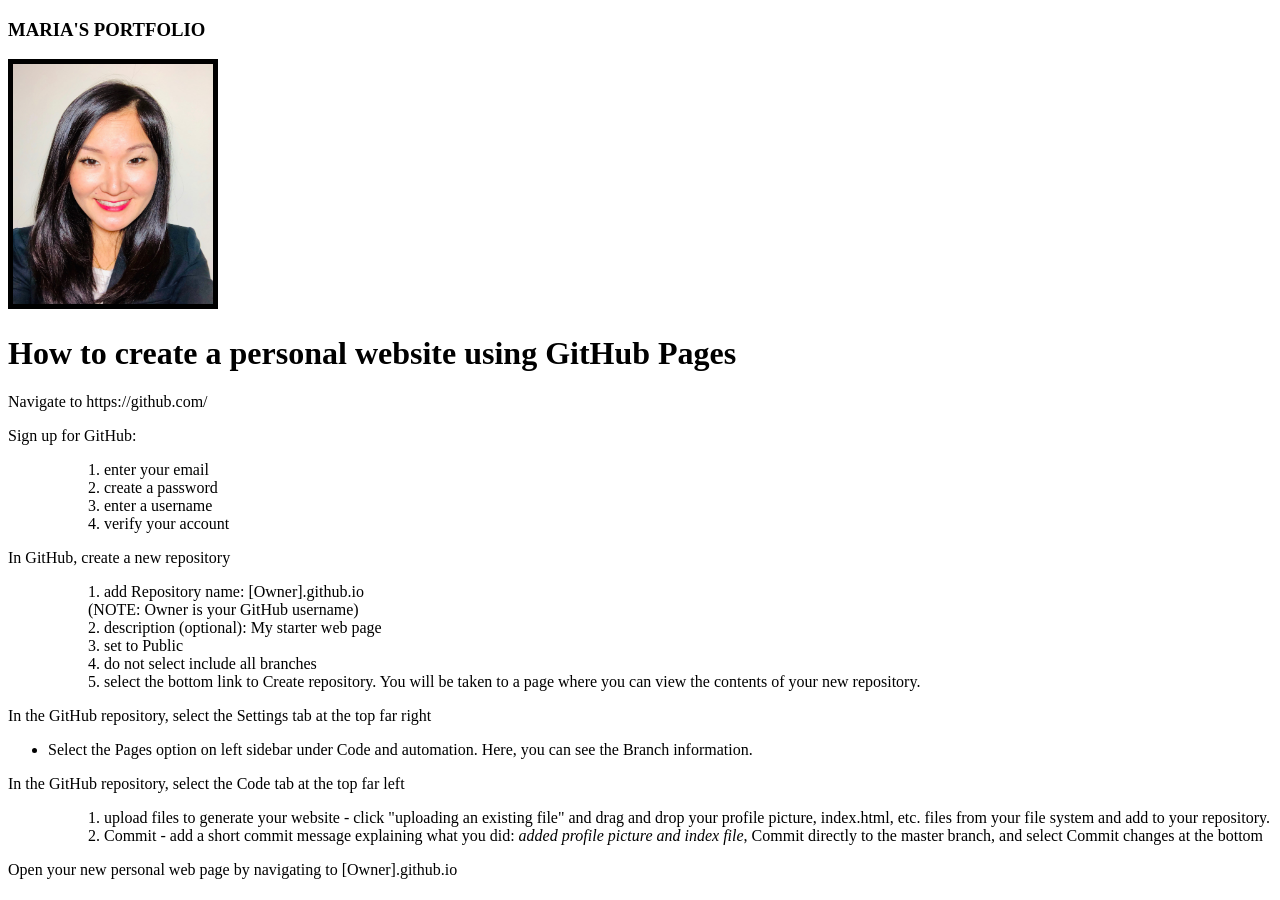
==== index.html @ 752336d4 "Add files via upload" ====
<!DOCTYPE html>
<html lang="en">
    <head>
        <meta charset="UTF-8">
        <meta name="viewport" content="width=device-width, initial-scale=1.0">
        <title>MARIA</title>
        </head>
<body>

<h3 style="font-family: Calibri">MARIA'S PORTFOLIO</h3>
<img src="bioPic.jpg" alt="Maria's bioPic" width="200" height="240" style="border:5px solid black"/>
<h1 style="font-family: Calibri">How to create a personal website using GitHub Pages</h1>
<p style="font-family: Calibri">Navigate to https://github.com/</p>

<p style="font-family: Calibri">Sign up for GitHub:</p>
<ul style="list-style-type:disc" style="line-height:180%">
  <ol>1. enter your email</ol>
  <ol>2. create a password</ol>
  <ol>3. enter a username</ol>
  <ol>4. verify your account</ol>
</ul>

<p style="font-family: Calibri">In GitHub, create a new repository</p>
<ul style="list-style-type:disc" style="line-height:180%">
  <ol>1. 		add Repository name:  [Owner].github.io 
<br>(NOTE:  Owner is your GitHub username)</ol>
  <ol>2. description (optional):  My starter web page</ol>
  <ol>3. set to Public</ol>
  <ol>4. do not select include all branches</ol>
  <ol>5. select the bottom link to Create repository.  You will be taken to a page where you can view the contents of your new repository.</ol>
</ul>

<p style="font-family: Calibri">In the GitHub repository, select the Settings tab at the top far right</p>
<ul style="list-style-type:disc" style="line-height:180%">
  <li>Select the Pages option on left sidebar under Code and automation.  Here, you can see the Branch information.</li>
</ul>

<p style="font-family: Calibri">In the GitHub repository, select the Code tab at the top far left</p>
<ul style="list-style-type:disc" style="line-height:180%">
  <ol>1. upload files to generate your website - click "uploading an existing file" and drag and drop your profile picture, index.html, etc. files from your file system and add to your repository.</ol>
  <ol>2. Commit - add a short commit message explaining what you did:  <i>added profile picture and index file</i>, Commit directly to the master branch, and select Commit changes at the bottom</ol>

</ul>

<p>Open your new personal web page by navigating to [Owner].github.io</p>

</body>
</html>
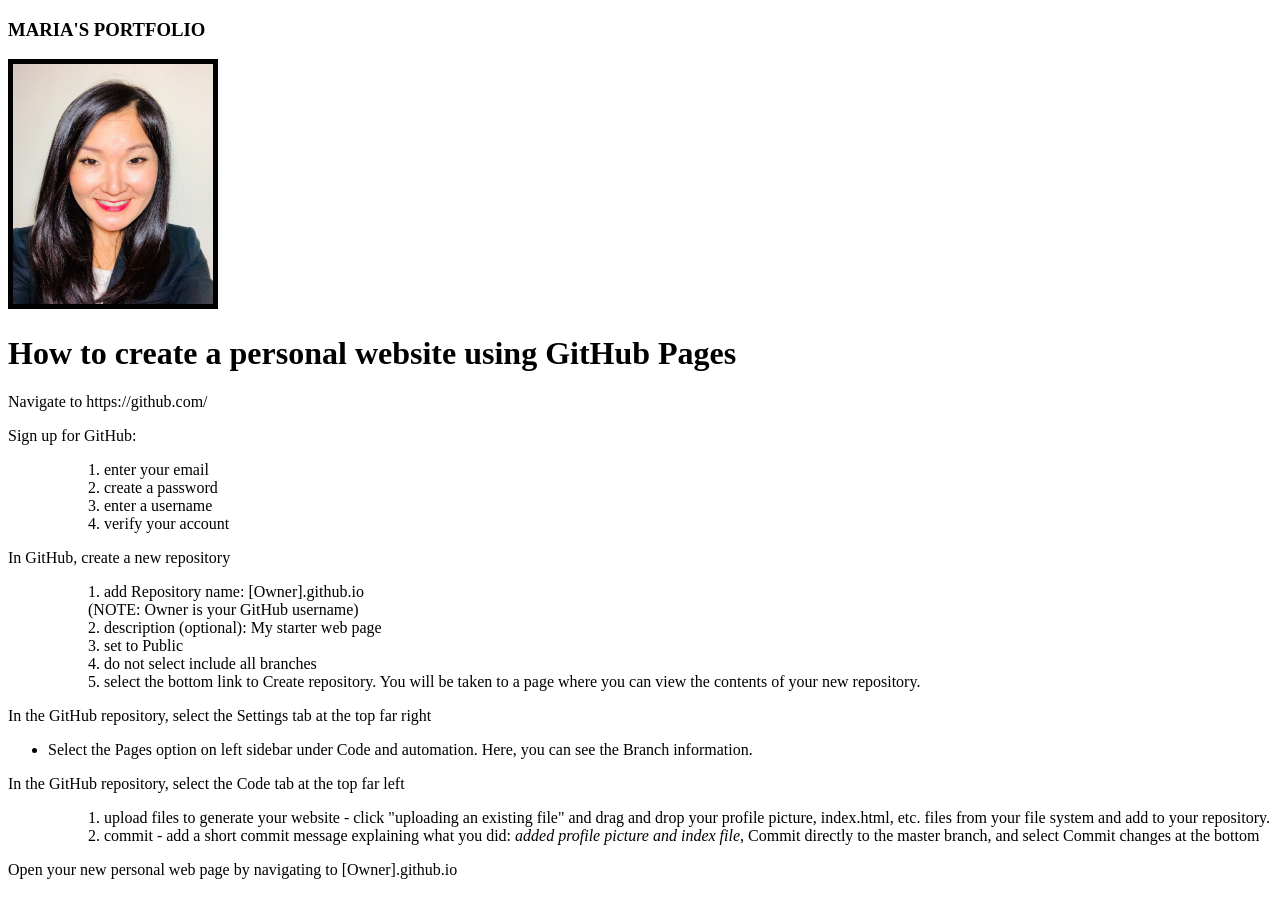
==== commit 19814265: "Add files via upload" ====
--- a/index.html
+++ b/index.html
@@ -6,11 +6,10 @@
         <title>MARIA</title>
         </head>
 <body>
-
 <h3 style="font-family: Calibri">MARIA'S PORTFOLIO</h3>
 <img src="bioPic.jpg" alt="Maria's bioPic" width="200" height="240" style="border:5px solid black"/>
 <h1 style="font-family: Calibri">How to create a personal website using GitHub Pages</h1>
-<p style="font-family: Calibri">Navigate to https://github.com/</p>
+<p style="font-family: Calibri">Navigate to <ahref="https://github.com/">https://github.com/</a></p>
 
 <p style="font-family: Calibri">Sign up for GitHub:</p>
 <ul style="list-style-type:disc" style="line-height:180%">
@@ -22,7 +21,7 @@
 
 <p style="font-family: Calibri">In GitHub, create a new repository</p>
 <ul style="list-style-type:disc" style="line-height:180%">
-  <ol>1. 		add Repository name:  [Owner].github.io 
+  <ol>1. add Repository name:  [Owner].github.io 
 <br>(NOTE:  Owner is your GitHub username)</ol>
   <ol>2. description (optional):  My starter web page</ol>
   <ol>3. set to Public</ol>
@@ -38,7 +37,7 @@
 <p style="font-family: Calibri">In the GitHub repository, select the Code tab at the top far left</p>
 <ul style="list-style-type:disc" style="line-height:180%">
   <ol>1. upload files to generate your website - click "uploading an existing file" and drag and drop your profile picture, index.html, etc. files from your file system and add to your repository.</ol>
-  <ol>2. Commit - add a short commit message explaining what you did:  <i>added profile picture and index file</i>, Commit directly to the master branch, and select Commit changes at the bottom</ol>
+  <ol>2. commit - add a short commit message explaining what you did:  <i>added profile picture and index file</i>, Commit directly to the master branch, and select Commit changes at the bottom</ol>
 
 </ul>
 
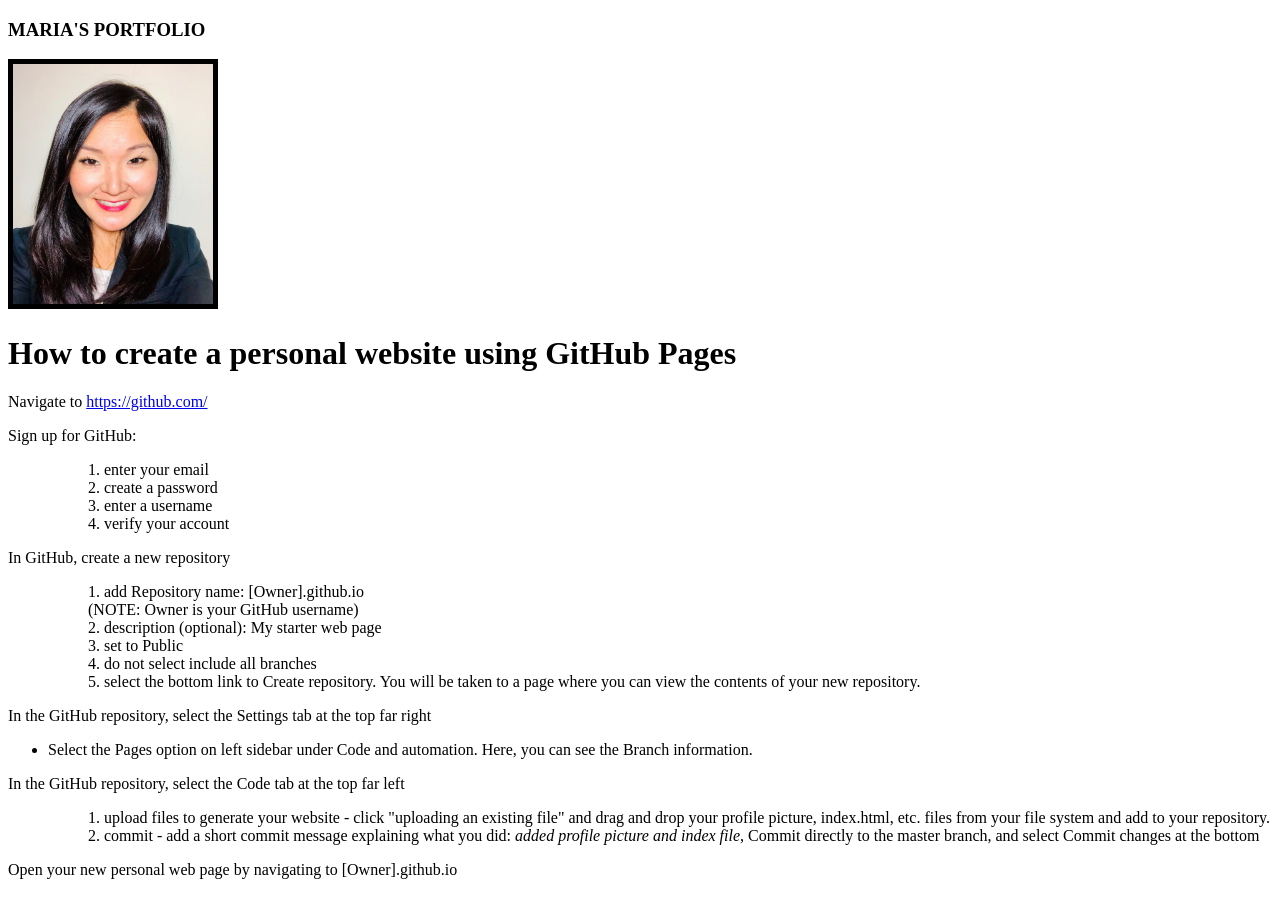
==== commit 61374b1c: "Add files via upload" ====
--- a/index.html
+++ b/index.html
@@ -9,7 +9,7 @@
 <h3 style="font-family: Calibri">MARIA'S PORTFOLIO</h3>
 <img src="bioPic.jpg" alt="Maria's bioPic" width="200" height="240" style="border:5px solid black"/>
 <h1 style="font-family: Calibri">How to create a personal website using GitHub Pages</h1>
-<p style="font-family: Calibri">Navigate to <ahref="https://github.com/">https://github.com/</a></p>
+<p style="font-family: Calibri">Navigate to <a href="https://github.com/">https://github.com/</a></p>
 
 <p style="font-family: Calibri">Sign up for GitHub:</p>
 <ul style="list-style-type:disc" style="line-height:180%">
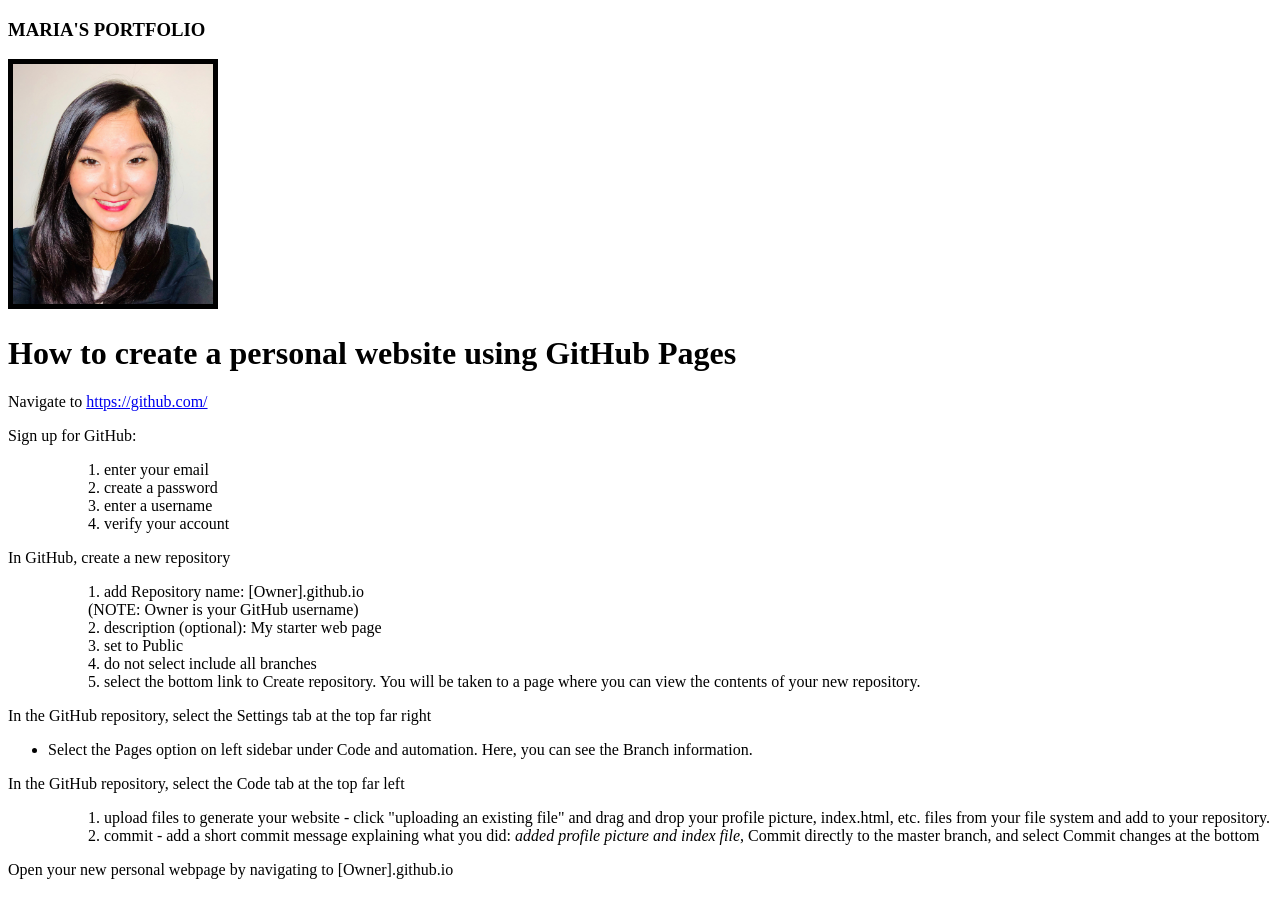
==== commit 90e4aec2: "Add files via upload" ====
--- a/index.html
+++ b/index.html
@@ -5,7 +5,7 @@
         <meta name="viewport" content="width=device-width, initial-scale=1.0">
         <title>MARIA</title>
         </head>
-<body>
+<body background-color="33475b">
 <h3 style="font-family: Calibri">MARIA'S PORTFOLIO</h3>
 <img src="bioPic.jpg" alt="Maria's bioPic" width="200" height="240" style="border:5px solid black"/>
 <h1 style="font-family: Calibri">How to create a personal website using GitHub Pages</h1>
@@ -41,7 +41,7 @@
 
 </ul>
 
-<p>Open your new personal web page by navigating to [Owner].github.io</p>
+<p>Open your new personal webpage by navigating to [Owner].github.io</p>
 
 </body>
 </html>
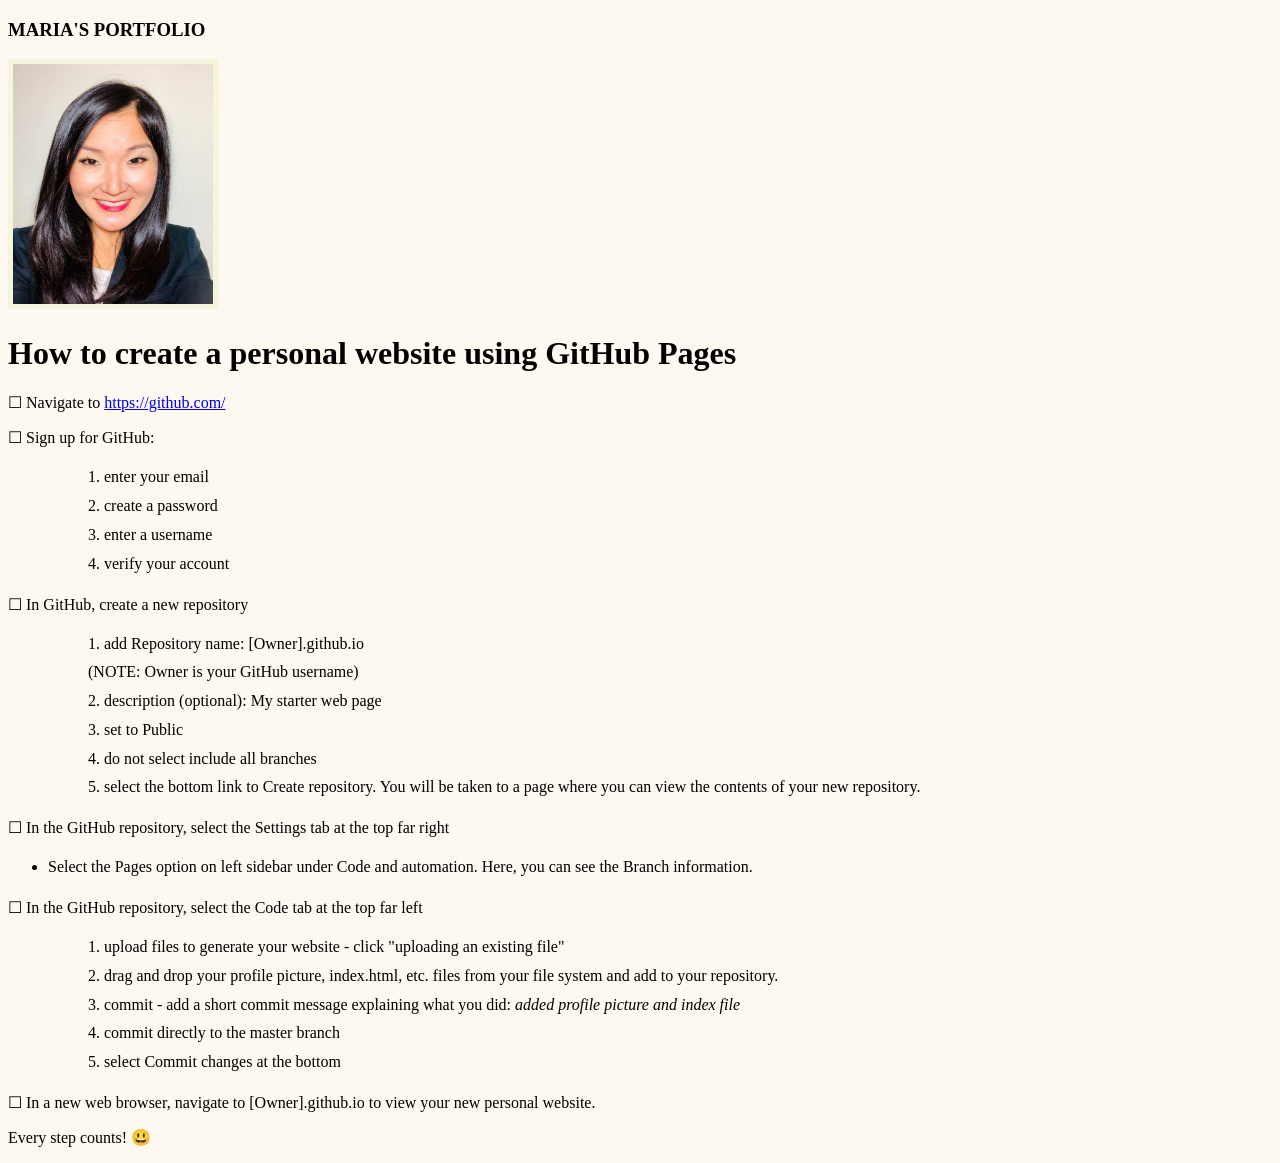
==== commit 6c8e959c: "Add files via upload" ====
--- a/index.html
+++ b/index.html
@@ -5,22 +5,23 @@
         <meta name="viewport" content="width=device-width, initial-scale=1.0">
         <title>MARIA</title>
         </head>
-<body background-color="33475b">
-<h3 style="font-family: Calibri">MARIA'S PORTFOLIO</h3>
-<img src="bioPic.jpg" alt="Maria's bioPic" width="200" height="240" style="border:5px solid black"/>
-<h1 style="font-family: Calibri">How to create a personal website using GitHub Pages</h1>
-<p style="font-family: Calibri">Navigate to <a href="https://github.com/">https://github.com/</a></p>
+<body style="background-color:#FDF8F0">
+<h3 style="font-family: WOFF">MARIA'S PORTFOLIO</h3>
+<img src="bioPic.jpg" alt="Maria's bioPic" width="200" height="240" style="border:5px solid beige"/>
+<h1 style="font-family: WOFF">How to create a personal website using GitHub Pages</h1>
 
-<p style="font-family: Calibri">Sign up for GitHub:</p>
-<ul style="list-style-type:disc" style="line-height:180%">
+<p style="font-family: WOFF">☐ Navigate to <a href="https://github.com/">https://github.com/</a></p>
+
+<p style="font-family: WOFF">☐ Sign up for GitHub:</p>
+<ul style="line-height:180%">
   <ol>1. enter your email</ol>
   <ol>2. create a password</ol>
   <ol>3. enter a username</ol>
   <ol>4. verify your account</ol>
 </ul>
 
-<p style="font-family: Calibri">In GitHub, create a new repository</p>
-<ul style="list-style-type:disc" style="line-height:180%">
+<p style="font-family: WOFF">☐ In GitHub, create a new repository</p>
+<ul style="line-height:180%">
   <ol>1. add Repository name:  [Owner].github.io 
 <br>(NOTE:  Owner is your GitHub username)</ol>
   <ol>2. description (optional):  My starter web page</ol>
@@ -29,19 +30,22 @@
   <ol>5. select the bottom link to Create repository.  You will be taken to a page where you can view the contents of your new repository.</ol>
 </ul>
 
-<p style="font-family: Calibri">In the GitHub repository, select the Settings tab at the top far right</p>
-<ul style="list-style-type:disc" style="line-height:180%">
+<p style="font-family: WOFF">☐ In the GitHub repository, select the Settings tab at the top far right</p>
+<ul style="line-height:180%">
   <li>Select the Pages option on left sidebar under Code and automation.  Here, you can see the Branch information.</li>
 </ul>
 
-<p style="font-family: Calibri">In the GitHub repository, select the Code tab at the top far left</p>
-<ul style="list-style-type:disc" style="line-height:180%">
-  <ol>1. upload files to generate your website - click "uploading an existing file" and drag and drop your profile picture, index.html, etc. files from your file system and add to your repository.</ol>
-  <ol>2. commit - add a short commit message explaining what you did:  <i>added profile picture and index file</i>, Commit directly to the master branch, and select Commit changes at the bottom</ol>
+<p style="font-family: WOFF">☐ In the GitHub repository, select the Code tab at the top far left</p>
+<ul style="line-height:180%">
+  <ol>1. upload files to generate your website - click "uploading an existing file"</ol>
+  <ol>2. drag and drop your profile picture, index.html, etc. files from your file system and add to your repository.</ol>
+  <ol>3. commit - add a short commit message explaining what you did:  <i>added profile picture and index file</i></ol>
+  <ol>4. commit directly to the master branch</ol>
+  <ol>5. select Commit changes at the bottom</ol>
 
 </ul>
 
-<p>Open your new personal webpage by navigating to [Owner].github.io</p>
-
+<p style="font-family: WOFF">☐ In a new web browser, navigate to [Owner].github.io to view your new personal website.</p>
+<p style="font-family: WOFF">Every step counts! &#128515; </p>
 </body>
 </html>
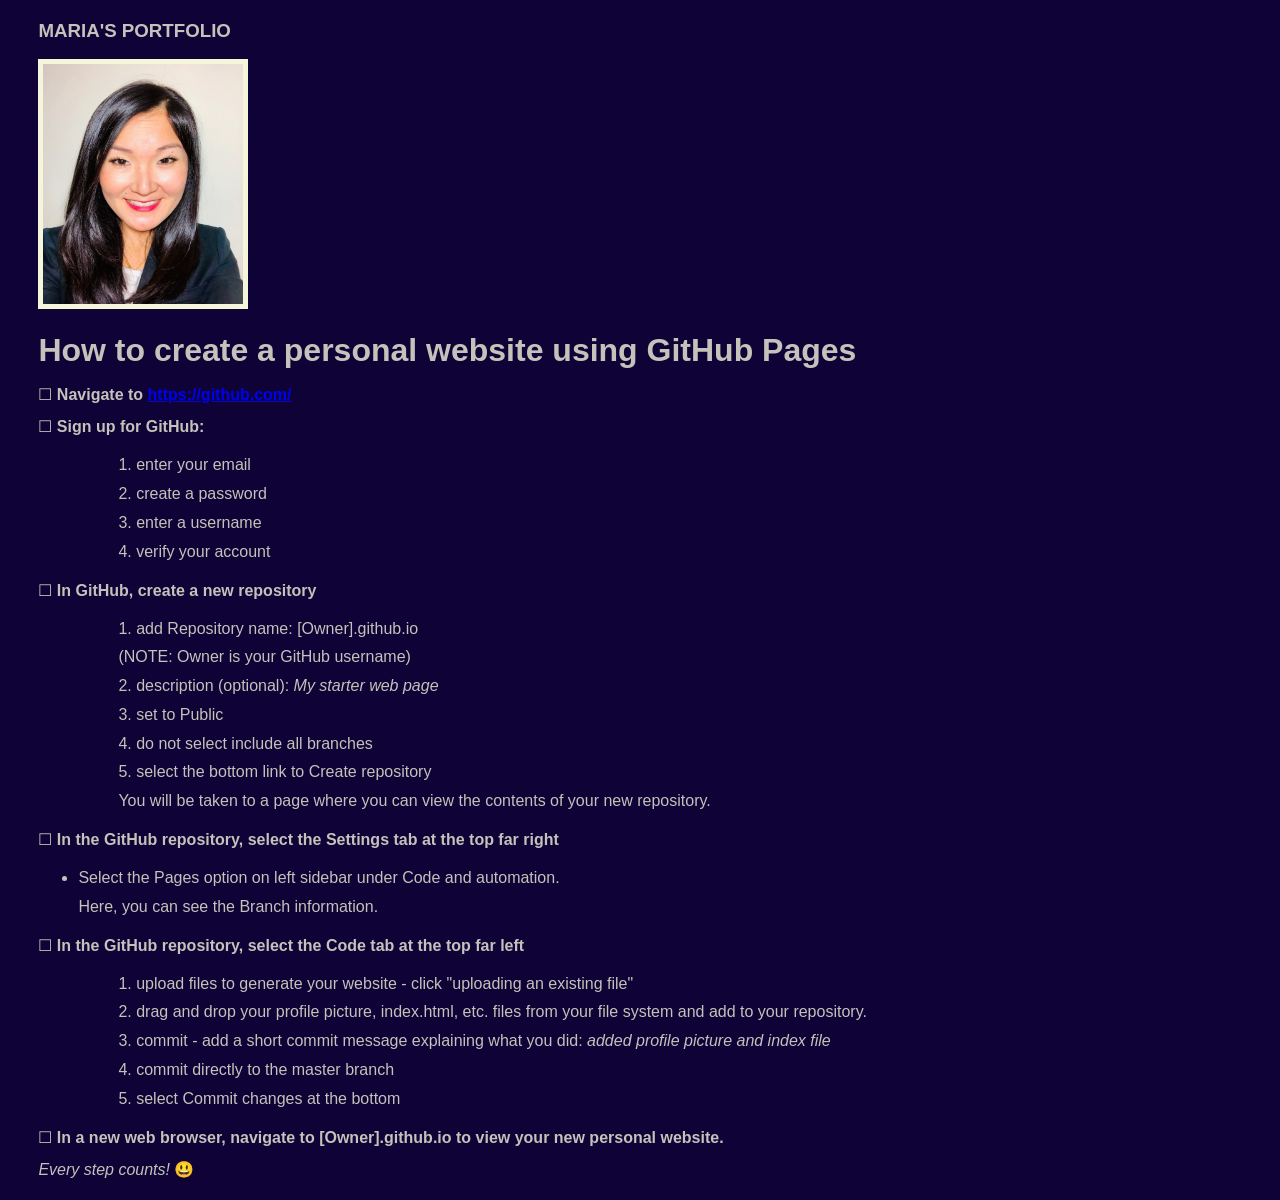
==== commit df97cf9d: "Add files via upload" ====
--- a/index.html
+++ b/index.html
@@ -4,48 +4,51 @@
         <meta charset="UTF-8">
         <meta name="viewport" content="width=device-width, initial-scale=1.0">
         <title>MARIA</title>
-        </head>
-<body style="background-color:#FDF8F0">
-<h3 style="font-family: WOFF">MARIA'S PORTFOLIO</h3>
+    </head>
+    <head>
+      <style>
+          body {
+              background-color: hsl(254, 93%, 11%);
+              color: hsl(48, 8%, 75%);
+              margin: 22px 3%;
+              font-family: Arial;
+              line-height: 1;
+          }
+      </style>
+  </head>
+    <body>
+<h3>MARIA'S PORTFOLIO</h3>
 <img src="bioPic.jpg" alt="Maria's bioPic" width="200" height="240" style="border:5px solid beige"/>
-<h1 style="font-family: WOFF">How to create a personal website using GitHub Pages</h1>
-
-<p style="font-family: WOFF">☐ Navigate to <a href="https://github.com/">https://github.com/</a></p>
-
-<p style="font-family: WOFF">☐ Sign up for GitHub:</p>
+<h1>How to create a personal website using GitHub Pages</h1>
+<p>☐ <b>Navigate to <a href="https://github.com/">https://github.com/</a></b></p>
+<p>☐ <b>Sign up for GitHub:</b></p>
 <ul style="line-height:180%">
   <ol>1. enter your email</ol>
   <ol>2. create a password</ol>
   <ol>3. enter a username</ol>
   <ol>4. verify your account</ol>
 </ul>
-
-<p style="font-family: WOFF">☐ In GitHub, create a new repository</p>
+<p>☐ <b>In GitHub, create a new repository</b></p>
 <ul style="line-height:180%">
-  <ol>1. add Repository name:  [Owner].github.io 
-<br>(NOTE:  Owner is your GitHub username)</ol>
-  <ol>2. description (optional):  My starter web page</ol>
+  <ol>1. add Repository name:  [Owner].github.io <br>(NOTE:  Owner is your GitHub username)</ol>
+  <ol>2. description (optional):  <i>My starter web page</i></ol>
   <ol>3. set to Public</ol>
   <ol>4. do not select include all branches</ol>
-  <ol>5. select the bottom link to Create repository.  You will be taken to a page where you can view the contents of your new repository.</ol>
+  <ol>5. select the bottom link to Create repository <br>You will be taken to a page where you can view the contents of your new repository.</ol>
 </ul>
-
-<p style="font-family: WOFF">☐ In the GitHub repository, select the Settings tab at the top far right</p>
+<p>☐ <b>In the GitHub repository, select the Settings tab at the top far right</b></p>
 <ul style="line-height:180%">
-  <li>Select the Pages option on left sidebar under Code and automation.  Here, you can see the Branch information.</li>
+  <li>Select the Pages option on left sidebar under Code and automation.<br>Here, you can see the Branch information.</li>
 </ul>
-
-<p style="font-family: WOFF">☐ In the GitHub repository, select the Code tab at the top far left</p>
+<p>☐ <b>In the GitHub repository, select the Code tab at the top far left</b></p>
 <ul style="line-height:180%">
   <ol>1. upload files to generate your website - click "uploading an existing file"</ol>
   <ol>2. drag and drop your profile picture, index.html, etc. files from your file system and add to your repository.</ol>
   <ol>3. commit - add a short commit message explaining what you did:  <i>added profile picture and index file</i></ol>
   <ol>4. commit directly to the master branch</ol>
   <ol>5. select Commit changes at the bottom</ol>
-
 </ul>
-
-<p style="font-family: WOFF">☐ In a new web browser, navigate to [Owner].github.io to view your new personal website.</p>
-<p style="font-family: WOFF">Every step counts! &#128515; </p>
+<p>☐ <b>In a new web browser, navigate to [Owner].github.io to view your new personal website.</b></p>
+<p><i>Every step counts!</i> &#128515; </p>
 </body>
 </html>
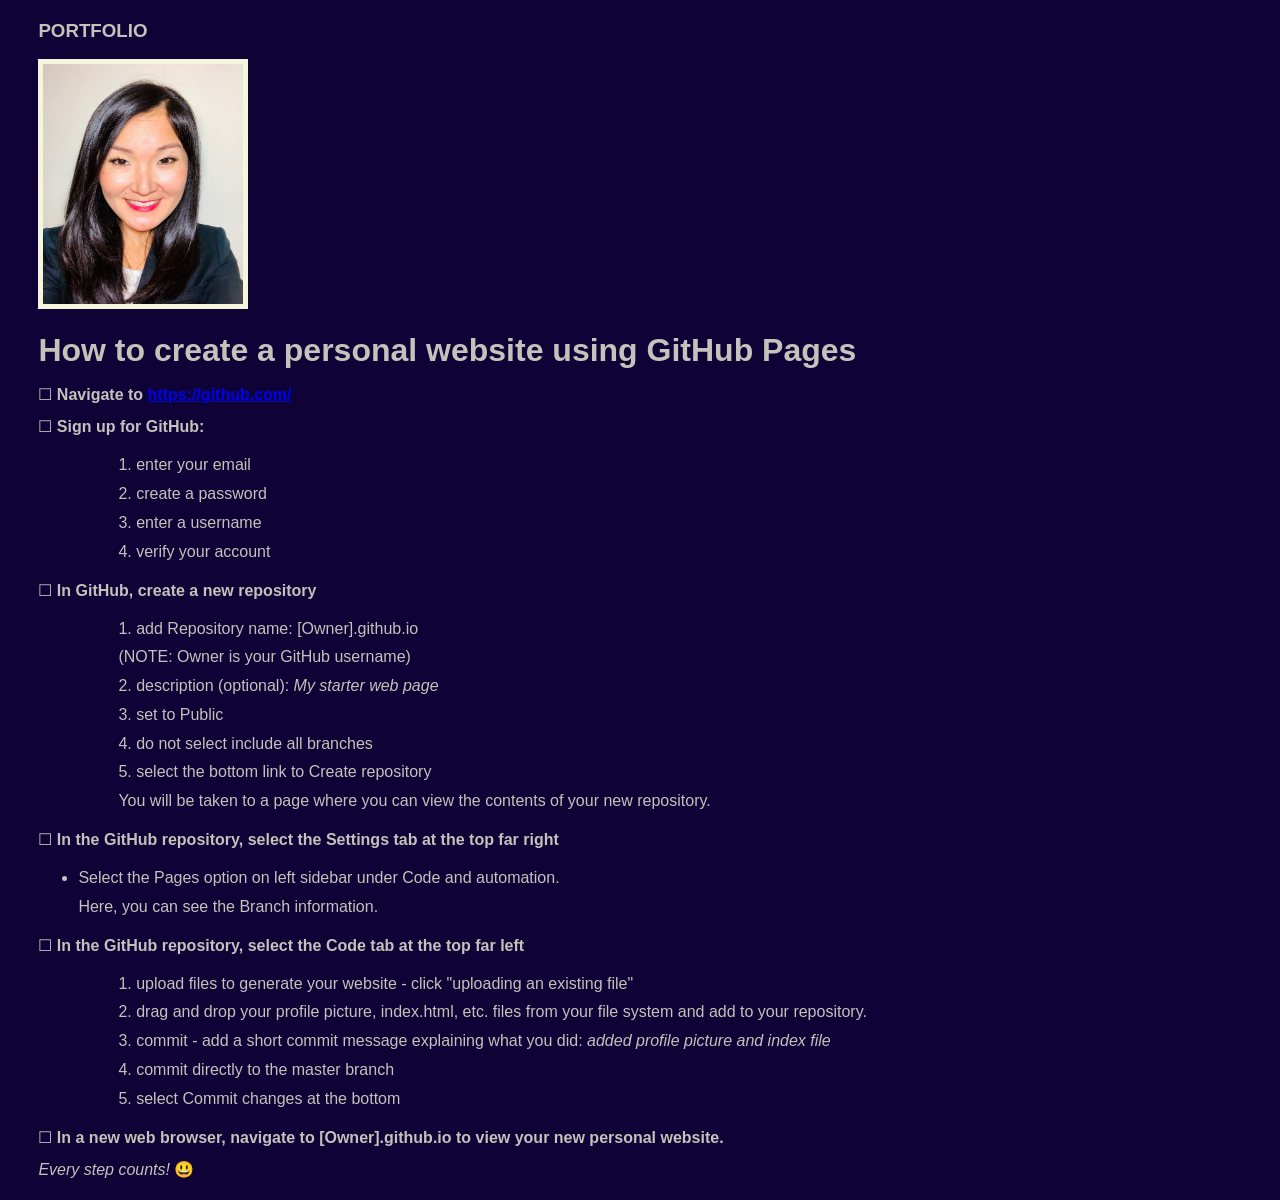
==== commit ed6c1e1d: "port1" ====
--- a/index.html
+++ b/index.html
@@ -17,7 +17,7 @@
       </style>
   </head>
     <body>
-<h3>MARIA'S PORTFOLIO</h3>
+<h3>PORTFOLIO</h3>
 <img src="bioPic.jpg" alt="Maria's bioPic" width="200" height="240" style="border:5px solid beige"/>
 <h1>How to create a personal website using GitHub Pages</h1>
 <p>☐ <b>Navigate to <a href="https://github.com/">https://github.com/</a></b></p>
